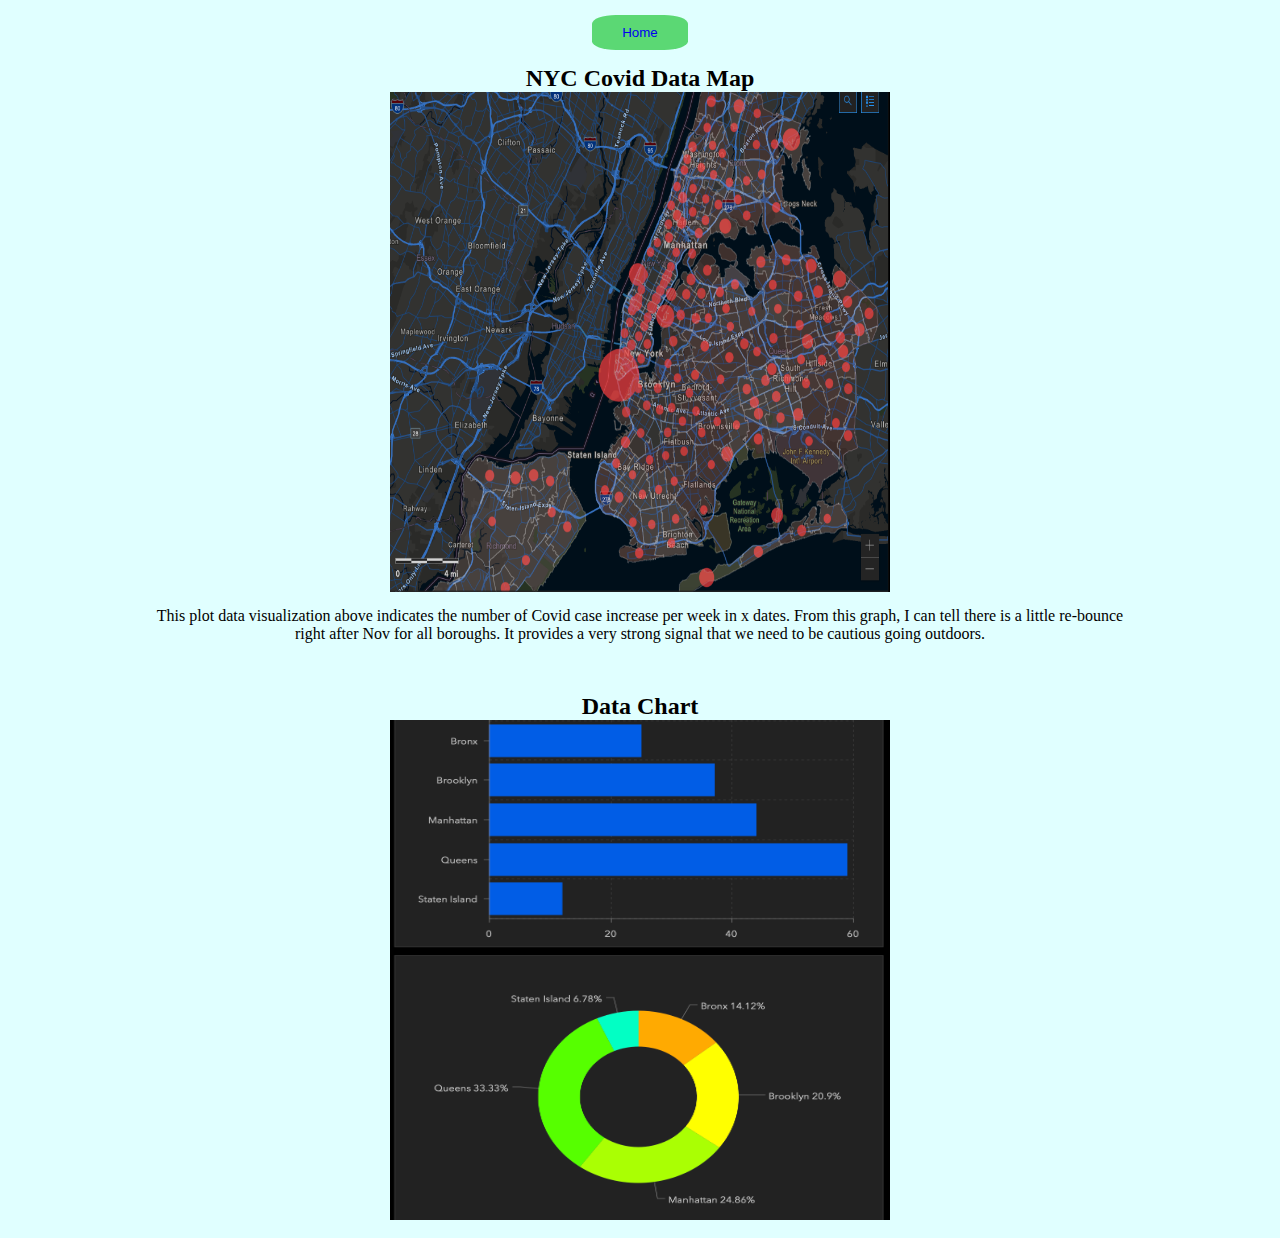
==== map.html @ a2ffef8c "Add files via upload" ====
<html lang="en">
<head>
    <meta charset="UTF-8">
    <meta http-equiv="X-UA-Compatible" content="IE=edge">
    <meta name="viewport" content="width=device-width, initial-scale=1.0">
    <title>Document</title>
    <link rel="stylesheet" href="mapStyling.css">
</head>
<body>
    <nav>
        <button><a href="index.html">Home</a></button>
    </nav>
    <div class="containter-1">
        <div class="img-1">
            <h2>NYC Covid Data Map</h2>
            <img src="image/Covid_Data_Map.png" alt="Data Map" height=500 width=500> 
            <p>This plot data visualization above indicates the number of Covid case increase per week in x dates. From this graph, I can tell there is a little re-bounce right after Nov for all boroughs. It provides a very strong signal that we need to be cautious going outdoors. </p>
        </div>
        <div>
            <h2>Data Chart</h2>
            <img src="image/Covid_Data_Chart.png" alt="Data Chart" height=500 width=500>
        </div>
    </div>
    <br>
</body>
</html>
---- mapStyling.css ----
* {
  margin: 0;
  padding: 0;
}

body {
  text-align: center;
  background-color: lightcyan;
}

.container-1 {
  align-items: center;
  justify-content: center;
}

button {
  padding: 0 5px 0 5px;
  margin-top: 15px;
  margin-bottom: 15px;
}

a {
  text-decoration: none;
  border-radius: 20%;
}

p {
  padding-top: 15px;
  padding-left: 100px;
  padding: 15px 150px 50px 150px;
}

nav > button {
  background-color: rgb(91, 216, 116);
  padding: 10px 30px 10px 30px;
  border-radius: 25%;
  border: none;
}

nav > button:hover {
  background-color: rgb(139, 221, 155);
  border-color: lightgreen;
}
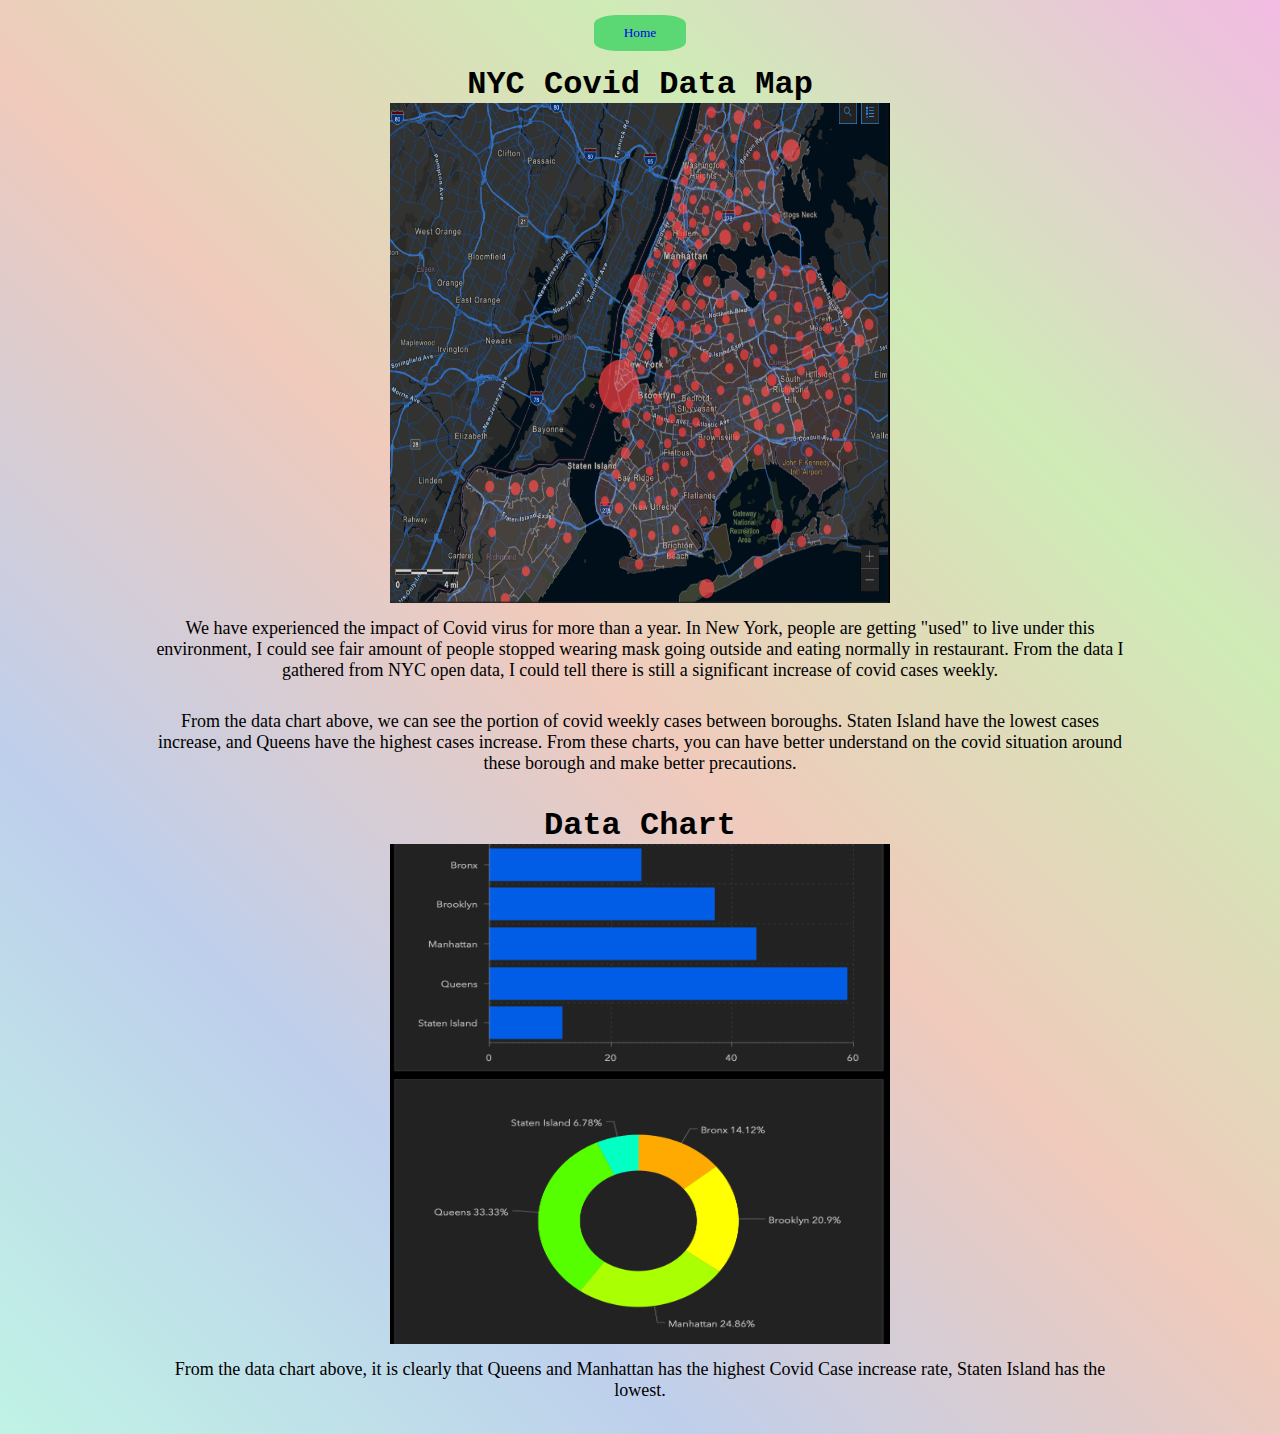
==== commit fce64835: "Add files via upload" ====
--- a/map.html
+++ b/map.html
@@ -12,13 +12,26 @@
     </nav>
     <div class="containter-1">
         <div class="img-1">
-            <h2>NYC Covid Data Map</h2>
+            <h1>NYC Covid Data Map</h1>
             <img src="image/Covid_Data_Map.png" alt="Data Map" height=500 width=500> 
-            <p>This plot data visualization above indicates the number of Covid case increase per week in x dates. From this graph, I can tell there is a little re-bounce right after Nov for all boroughs. It provides a very strong signal that we need to be cautious going outdoors. </p>
+            <p> We have experienced the impact of Covid virus for more than a year. In New York, people 
+                are getting "used" to live under this environment, I could see fair amount of people stopped 
+                wearing mask going outside and eating normally in restaurant. From the data I gathered from 
+                NYC open data, I could tell there is still a significant increase of covid cases weekly.
+            </p>
+            <p> From the data chart above, we can see the portion of covid weekly cases between boroughs. 
+                Staten Island have the lowest cases increase, and Queens have the highest cases increase. 
+                From these charts, you can have better understand on the covid situation around these borough 
+                and make better precautions. 
+            </p>
         </div>
+        <br>
         <div>
-            <h2>Data Chart</h2>
+            <h1>Data Chart</h1>
             <img src="image/Covid_Data_Chart.png" alt="Data Chart" height=500 width=500>
+            <p> From the data chart above, it is clearly that Queens and Manhattan has the highest Covid 
+                Case increase rate, Staten Island has the lowest.
+            </p>
         </div>
     </div>
     <br>
--- a/mapStyling.css
+++ b/mapStyling.css
@@ -5,7 +5,15 @@
 
 body {
   text-align: center;
-  background-color: lightcyan;
+  /* background-color: lightcyan; */
+  background: linear-gradient(
+    45deg,
+    #c0f3e5,
+    #becfec,
+    #f0cabc,
+    #cfebb6,
+    #f3bbe3
+  );
 }
 
 .container-1 {
@@ -22,12 +30,13 @@
 a {
   text-decoration: none;
   border-radius: 20%;
+  font-family: cursive;
 }
 
 p {
-  padding-top: 15px;
-  padding-left: 100px;
-  padding: 15px 150px 50px 150px;
+  padding: 15px 150px 15px 150px;
+  font-size: large;
+  font-family: serif;
 }
 
 nav > button {
@@ -41,3 +50,7 @@
   background-color: rgb(139, 221, 155);
   border-color: lightgreen;
 }
+
+h1 {
+  font-family: "Courier New", Courier, monospace;
+}
